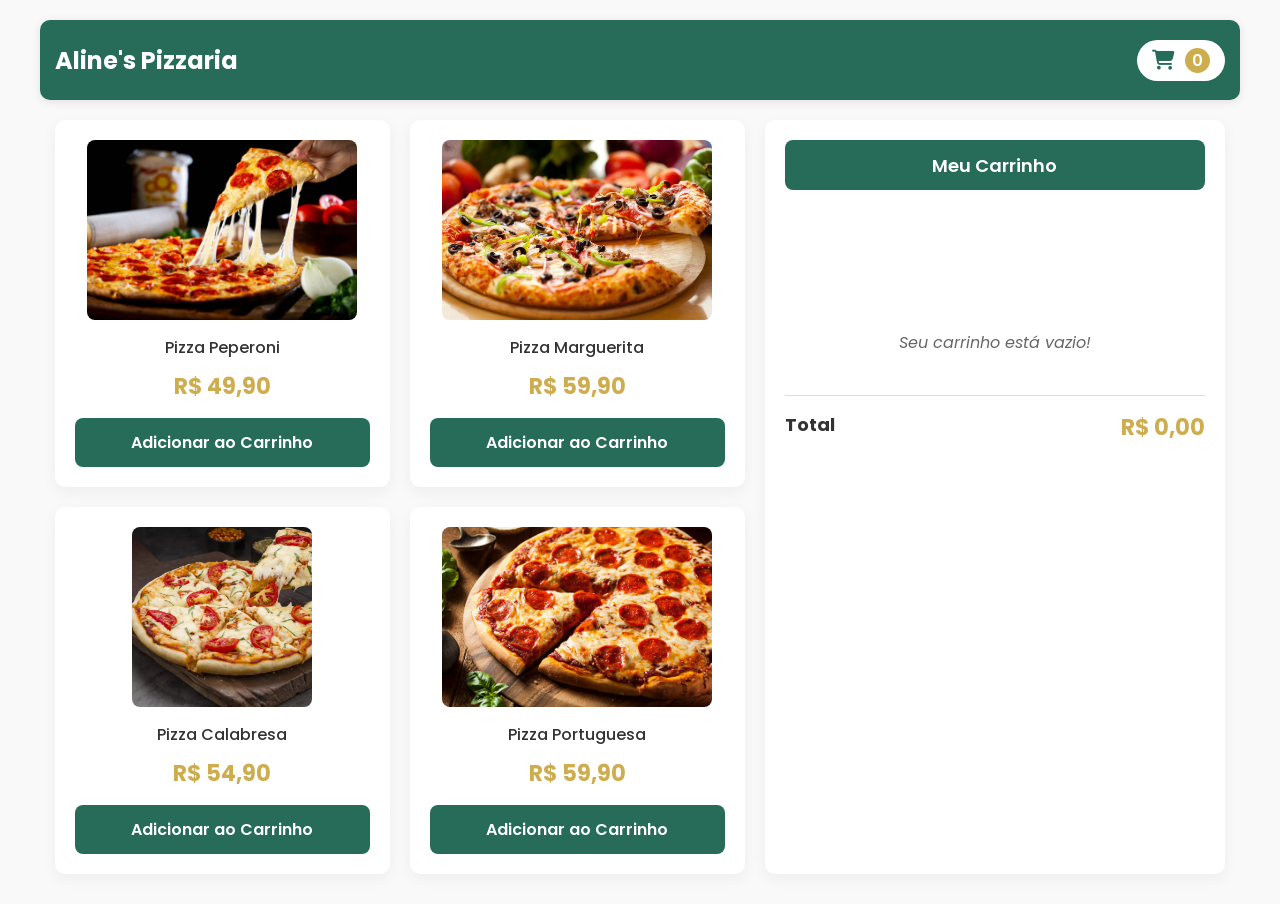
==== fazerPedido.html @ 33d37ead "feat: website for pizzeria only front-end" ====
<!DOCTYPE html>
<html lang="pt-br">
<head>
    <meta charset="UTF-8">
    <meta name="viewport" content="width=device-width, initial-scale=1.0">
    <link rel="stylesheet" href="https://cdnjs.cloudflare.com/ajax/libs/font-awesome/6.4.0/css/all.min.css">
    <title>Carrinho - Aline's Pizzaria</title>
    <style>
        @import url('https://fonts.googleapis.com/css2?family=Poppins:ital,wght@0,100;0,200;0,300;0,400;0,500;0,600;0,700;0,800;0,900;1,100;1,200;1,300;1,400;1,500;1,600;1,700;1,800;1,900&display=swap');

        * {
            margin: 0;
            padding: 0;
            box-sizing: border-box;
            font-family: "Poppins", sans-serif;
        }

        body {
            background-color: #f9f9f9;
            color: #333;
        }

        /* Header */
        .header {
            width: 100%;
            max-width: 1200px;
            height: 80px;
            background-color: #266C59;
            display: flex;
            margin: 20px auto;
            padding: 15px;
            border-radius: 10px;
            justify-content: space-between;
            align-items: center;
            box-shadow: 0 2px 10px rgba(0,0,0,0.1);
        }

        .header .logo {
            font-size: 24px;
            font-weight: bold;
            color: #fff;
        }

        .cart {
            display: flex;
            align-items: center;
            background-color: #fff;
            border-radius: 30px;
            padding: 8px 15px;
            cursor: pointer;
            transition: all 0.3s;
        }

        .cart:hover {
            transform: translateY(-2px);
            box-shadow: 0 4px 8px rgba(0,0,0,0.1);
        }

        .fa-shopping-cart {
            color: #266C59;
            font-size: 20px;
            margin-right: 10px;
        }

        .cart p {
            width: 25px;
            height: 25px;
            display: flex;
            justify-content: center;
            align-items: center;
            border-radius: 50%;
            background-color: #CEAD4E;
            color: #fff;
            font-weight: 600;
        }

        /* Container Principal */
        .container {
            width: 100%;
            max-width: 1200px;
            margin: 0 auto 30px;
            padding: 0 15px;
            display: flex;
            flex-direction: column;
        }

        /* Linha de Produtos */
        .linha-produtos {
            display: grid;
            grid-template-columns: repeat(auto-fit, minmax(250px, 1fr));
            gap: 20px;
            margin-bottom: 20px;
        }

        .corpoProduto {
            display: flex;
            flex-direction: column;
            align-items: center;
            padding: 20px;
            background-color: #fff;
            border-radius: 10px;
            box-shadow: 0 5px 15px rgba(0,0,0,0.05);
            transition: transform 0.3s;
        }

        .corpoProduto:hover {
            transform: translateY(-5px);
            box-shadow: 0 10px 20px rgba(0,0,0,0.1);
        }

        .imgProduto {
            width: 100%;
            height: 180px;
            display: flex;
            justify-content: center;
            align-items: center;
            margin-bottom: 15px;
        }

        .produtoMiniatura {
            max-width: 100%;
            max-height: 100%;
            object-fit: cover;
            border-radius: 8px;
        }

        .titulo {
            width: 100%;
            text-align: center;
        }

        .titulo p {
            font-size: 16px;
            color: #333;
            margin-bottom: 10px;
            font-weight: 500;
        }

        .titulo h2 {
            font-size: 22px;
            color: #CEAD4E;
            margin-bottom: 15px;
        }

        .button {
            background-color: #266C59;
            width: 100%;
            border: none;
            border-radius: 8px;
            padding: 12px;
            color: #fff;
            font-size: 16px;
            font-weight: 600;
            cursor: pointer;
            transition: all 0.3s;
        }

        .button:hover {
            background-color: #1E5545;
        }

        /* Barra Lateral - Carrinho */
        .barraLateral {
            width: 100%;
            border-radius: 10px;
            background-color: #fff;
            padding: 20px;
            box-shadow: 0 5px 15px rgba(0,0,0,0.05);
            margin-top: 20px;
        }

        .topoCarrinho {
            background-color: #266C59;
            display: flex;
            align-items: center;
            justify-content: center;
            height: 50px;
            border-radius: 8px;
            margin-bottom: 20px;
            color: #fff;
            font-size: 18px;
            font-weight: 600;
        }

        #carrinho-itens {
            min-height: 100px;
        }

        .item-carrinho {
            display: flex;
            align-items: center;
            justify-content: space-between;
            padding: 12px;
            background-color: #f9f9f9;
            border-radius: 8px;
            margin-bottom: 10px;
            border-left: 4px solid #CEAD4E;
        }

        .linha-da-imagem {
            width: 50px;
            height: 50px;
            border-radius: 50%;
            border: 2px solid #266C59;
            display: flex;
            align-items: center;
            justify-content: center;
            overflow: hidden;
        }

        .img-carrinho {
            width: 100%;
            height: 100%;
            object-fit: cover;
        }

        .item-carrinho-info {
            flex: 1;
            margin: 0 15px;
        }

        .item-carrinho-info h4 {
            font-size: 16px;
            margin-bottom: 5px;
            color: #333;
        }

        .item-carrinho-info p {
            font-size: 14px;
            color: #CEAD4E;
            font-weight: 600;
        }

        .fa-trash {
            color: #e74c3c;
            cursor: pointer;
            font-size: 18px;
            transition: all 0.3s;
        }

        .fa-trash:hover {
            transform: scale(1.1);
        }

        .item-carrinho-vazio {
            text-align: center;
            padding: 20px;
            color: #666;
            font-style: italic;
        }

        .rodape {
            display: flex;
            justify-content: space-between;
            margin: 20px 0;
            padding: 15px 0;
            border-top: 1px solid #ddd;
        }

        .rodape h3 {
            font-size: 18px;
            color: #333;
        }

        .rodape h2 {
            font-size: 22px;
            color: #CEAD4E;
        }

        #finalizar-compra {
            width: 100%;
            background-color: #CEAD4E;
            border: none;
            border-radius: 8px;
            padding: 15px;
            color: #fff;
            font-size: 18px;
            font-weight: 600;
            cursor: pointer;
            transition: all 0.3s;
            margin-top: 10px;
        }

        #finalizar-compra:hover {
            background-color: #B89A43;
        }

        /* Responsividade */
        @media (min-width: 768px) {
            .container {
                flex-direction: row;
                gap: 20px;
            }

            .linha-produtos {
                width: 60%;
                margin-bottom: 0;
            }

            .barraLateral {
                width: 40%;
                margin-top: 0;
            }
        }

        @media (max-width: 480px) {
            .header {
                height: 70px;
                padding: 10px;
                margin: 15px auto;
            }

            .header .logo {
                font-size: 20px;
            }

            .cart {
                padding: 6px 12px;
            }

            .titulo h2 {
                font-size: 20px;
            }

            .button {
                padding: 10px;
                font-size: 15px;
            }
        }
    </style>
</head>
<body>
    <div class="header">
        <p class="logo">Aline's Pizzaria</p>
        <div class="cart">
            <i class="fas fa-shopping-cart"></i>
            <p id="cart-count">0</p>
        </div>
    </div>

    <div class="container">
        <div class="linha-produtos">
            <!-- Produto 1 -->
            <form action="filtros/criar.php" method="post">
                <div class="corpoProduto">
                    <div class="imgProduto">
                        <img src="img/pizza11.jpg" alt="Pizza Peperoni" class="produtoMiniatura" />
                    </div>
                    <div class="titulo">
                        <p>Pizza Peperoni</p>
                        <h2>R$ 49,90</h2>
                        <input type="hidden" name="id_produto" value="1">
                        <input type="hidden" name="valor" value="49.90">
                        <button type="submit" class="button" name="addCarrinho">Adicionar ao Carrinho</button>
                    </div>
                </div>
            </form>

            <!-- Produto 2 -->
            <form action="filtros/criar.php" method="post">
                <div class="corpoProduto">
                    <div class="imgProduto">
                        <img src="img/pizza22.jpg" alt="Pizza Marguerita" class="produtoMiniatura" />
                    </div>
                    <div class="titulo">
                        <p>Pizza Marguerita</p>
                        <h2>R$ 59,90</h2>
                        <input type="hidden" name="id_produto" value="2">
                        <input type="hidden" name="valor" value="59.90">
                        <button type="submit" class="button" name="addCarrinho">Adicionar ao Carrinho</button>
                    </div>
                </div>
            </form>

            <!-- Produto 3 -->
            <form action="filtros/criar.php" method="post">
                <div class="corpoProduto">
                    <div class="imgProduto">
                        <img src="img/pizza33.webp" alt="Pizza Calabresa" class="produtoMiniatura" />
                    </div>
                    <div class="titulo">
                        <p>Pizza Calabresa</p>
                        <h2>R$ 54,90</h2>
                        <input type="hidden" name="id_produto" value="3">
                        <input type="hidden" name="valor" value="54.90">
                        <button type="submit" class="button" name="addCarrinho">Adicionar ao Carrinho</button>
                    </div>
                </div>
            </form>

            <!-- Produto 4 -->
            <form action="filtros/criar.php" method="post">
                <div class="corpoProduto">
                    <div class="imgProduto">
                        <img src="img/pizza44.jpg" alt="Pizza Portuguesa" class="produtoMiniatura" />
                    </div>
                    <div class="titulo">
                        <p>Pizza Portuguesa</p>
                        <h2>R$ 59,90</h2>
                        <input type="hidden" name="id_produto" value="4">
                        <input type="hidden" name="valor" value="59.90">
                        <button type="submit" class="button" name="addCarrinho">Adicionar ao Carrinho</button>
                    </div>
                </div>
            </form>
        </div>

        <div class="barraLateral">
            <div class="topoCarrinho">
                <p>Meu Carrinho</p>
            </div>
            <div id="carrinho-itens">
            </div>
            <div class="item-carrinho-vazio" id="carrinho-vazio">Seu carrinho está vazio!</div>
            <div class="rodape">
                <h3>Total</h3>
                <h2 id="total-preco">R$ 0,00</h2>
            </div>
            <button id="finalizar-compra" class="button" onclick="finalizarCompra()" style="display:none;">Finalizar Compra</button>
        </div>
    </div>

    <script>
        // Carrinho de compras
        let cart = [];
        const cartCount = document.getElementById('cart-count');
        const cartItems = document.getElementById('carrinho-itens');
        const emptyCart = document.getElementById('carrinho-vazio');
        const totalPrice = document.getElementById('total-preco');
        const checkoutBtn = document.getElementById('finalizar-compra');

        // Adicionar produto ao carrinho
        document.querySelectorAll('form').forEach(form => {
            form.addEventListener('submit', function(e) {
                e.preventDefault();
                
                const formData = new FormData(this);
                const productId = formData.get('id_produto');
                const productPrice = parseFloat(formData.get('valor'));
                const productName = this.querySelector('p').textContent;
                const productImg = this.querySelector('img').src;
                
                addToCart(productId, productName, productPrice, productImg);
            });
        });

        function addToCart(id, name, price, img) {
            // Verifica se o produto já está no carrinho
            const existingItem = cart.find(item => item.id === id);
            
            if (existingItem) {
                existingItem.quantity += 1;
            } else {
                cart.push({
                    id,
                    name,
                    price,
                    img,
                    quantity: 1
                });
            }
            
            updateCart();
        }

        function updateCart() {
            // Atualiza contador do carrinho
            const totalItems = cart.reduce((sum, item) => sum + item.quantity, 0);
            cartCount.textContent = totalItems;
            
            // Atualiza lista de itens
            cartItems.innerHTML = '';
            
            if (cart.length === 0) {
                emptyCart.style.display = 'block';
                checkoutBtn.style.display = 'none';
            } else {
                emptyCart.style.display = 'none';
                checkoutBtn.style.display = 'block';
                
                cart.forEach(item => {
                    const cartItem = document.createElement('div');
                    cartItem.className = 'item-carrinho';
                    cartItem.innerHTML = `
                        <div class="linha-da-imagem">
                            <img src="${item.img}" class="img-carrinho" alt="${item.name}">
                        </div>
                        <div class="item-carrinho-info">
                            <h4>${item.name}</h4>
                            <p>R$ ${item.price.toFixed(2)} x ${item.quantity}</p>
                        </div>
                        <i class="fas fa-trash" onclick="removeFromCart('${item.id}')"></i>
                    `;
                    cartItems.appendChild(cartItem);
                });
            }
            
            // Atualiza total
            const total = cart.reduce((sum, item) => sum + (item.price * item.quantity), 0);
            totalPrice.textContent = `R$ ${total.toFixed(2)}`;
        }

        function removeFromCart(id) {
            const itemIndex = cart.findIndex(item => item.id === id);
            
            if (itemIndex !== -1) {
                if (cart[itemIndex].quantity > 1) {
                    cart[itemIndex].quantity -= 1;
                } else {
                    cart.splice(itemIndex, 1);
                }
                
                updateCart();
            }
        }

        function finalizarCompra() {
            if (cart.length === 0) {
                alert('Seu carrinho está vazio!');
                return;
            }
            
            alert('Compra finalizada com sucesso! Obrigado por escolher a Aline\'s Pizzaria!');
            cart = [];
            updateCart();
        }
    </script>
</body>
</html>
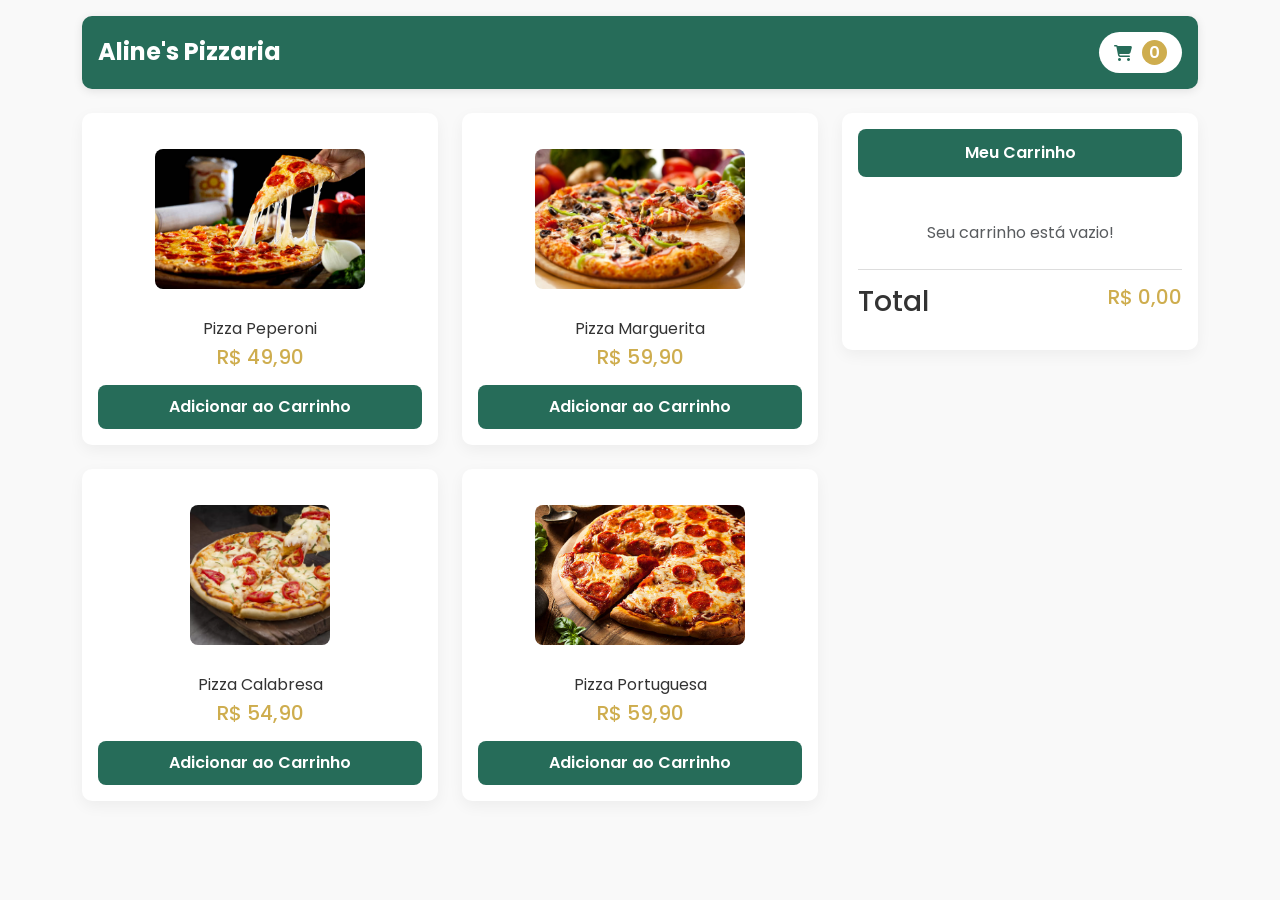
==== commit b96cf8f2: "fix: fixed page fazerPedido.html" ====
--- a/fazerPedido.html
+++ b/fazerPedido.html
@@ -3,193 +3,131 @@
 <head>
     <meta charset="UTF-8">
     <meta name="viewport" content="width=device-width, initial-scale=1.0">
+    <title>Carrinho - Aline's Pizzaria</title>
+    <!-- Bootstrap CSS -->
+    <link href="https://cdn.jsdelivr.net/npm/bootstrap@5.3.0/dist/css/bootstrap.min.css" rel="stylesheet">
+    <!-- Font Awesome -->
     <link rel="stylesheet" href="https://cdnjs.cloudflare.com/ajax/libs/font-awesome/6.4.0/css/all.min.css">
-    <title>Carrinho - Aline's Pizzaria</title>
+    <!-- Google Fonts -->
+    <link href="https://fonts.googleapis.com/css2?family=Poppins:ital,wght@0,100;0,200;0,300;0,400;0,500;0,600;0,700;0,800;0,900;1,100;1,200;1,300;1,400;1,500;1,600;1,700;1,800;1,900&display=swap" rel="stylesheet">
     <style>
-        @import url('https://fonts.googleapis.com/css2?family=Poppins:ital,wght@0,100;0,200;0,300;0,400;0,500;0,600;0,700;0,800;0,900;1,100;1,200;1,300;1,400;1,500;1,600;1,700;1,800;1,900&display=swap');
-
-        * {
-            margin: 0;
-            padding: 0;
-            box-sizing: border-box;
+        body {
             font-family: "Poppins", sans-serif;
-        }
-
-        body {
             background-color: #f9f9f9;
             color: #333;
         }
 
-        /* Header */
         .header {
-            width: 100%;
-            max-width: 1200px;
-            height: 80px;
             background-color: #266C59;
-            display: flex;
-            margin: 20px auto;
-            padding: 15px;
             border-radius: 10px;
-            justify-content: space-between;
-            align-items: center;
             box-shadow: 0 2px 10px rgba(0,0,0,0.1);
         }
 
-        .header .logo {
-            font-size: 24px;
+        .logo {
+            font-size: 1.5rem;
             font-weight: bold;
-            color: #fff;
-        }
-
-        .cart {
-            display: flex;
-            align-items: center;
-            background-color: #fff;
+            color: white;
+        }
+
+        .cart-btn {
+            background-color: white;
             border-radius: 30px;
             padding: 8px 15px;
-            cursor: pointer;
             transition: all 0.3s;
         }
 
-        .cart:hover {
+        .cart-btn:hover {
             transform: translateY(-2px);
             box-shadow: 0 4px 8px rgba(0,0,0,0.1);
         }
 
         .fa-shopping-cart {
             color: #266C59;
-            font-size: 20px;
             margin-right: 10px;
         }
 
-        .cart p {
+        .cart-count {
             width: 25px;
             height: 25px;
+            border-radius: 50%;
+            background-color: #CEAD4E;
+            color: white;
+            font-weight: 600;
             display: flex;
             justify-content: center;
             align-items: center;
-            border-radius: 50%;
-            background-color: #CEAD4E;
-            color: #fff;
-            font-weight: 600;
-        }
-
-        /* Container Principal */
-        .container {
-            width: 100%;
-            max-width: 1200px;
-            margin: 0 auto 30px;
-            padding: 0 15px;
-            display: flex;
-            flex-direction: column;
-        }
-
-        /* Linha de Produtos */
-        .linha-produtos {
-            display: grid;
-            grid-template-columns: repeat(auto-fit, minmax(250px, 1fr));
-            gap: 20px;
-            margin-bottom: 20px;
-        }
-
-        .corpoProduto {
-            display: flex;
-            flex-direction: column;
-            align-items: center;
-            padding: 20px;
-            background-color: #fff;
+        }
+
+        .product-card {
+            background-color: white;
             border-radius: 10px;
             box-shadow: 0 5px 15px rgba(0,0,0,0.05);
             transition: transform 0.3s;
-        }
-
-        .corpoProduto:hover {
+            height: 100%;
+            display: flex;
+            flex-direction: column;
+        }
+
+        .product-card:hover {
             transform: translateY(-5px);
             box-shadow: 0 10px 20px rgba(0,0,0,0.1);
         }
 
-        .imgProduto {
-            width: 100%;
+        .product-img {
             height: 180px;
             display: flex;
             justify-content: center;
             align-items: center;
-            margin-bottom: 15px;
-        }
-
-        .produtoMiniatura {
+            padding: 20px;
+        }
+
+        .product-img img {
             max-width: 100%;
             max-height: 100%;
             object-fit: cover;
             border-radius: 8px;
         }
 
-        .titulo {
-            width: 100%;
-            text-align: center;
-        }
-
-        .titulo p {
-            font-size: 16px;
-            color: #333;
-            margin-bottom: 10px;
-            font-weight: 500;
-        }
-
-        .titulo h2 {
-            font-size: 22px;
+        .product-price {
             color: #CEAD4E;
+            font-size: 1.25rem;
             margin-bottom: 15px;
         }
 
-        .button {
+        .add-to-cart-btn {
             background-color: #266C59;
-            width: 100%;
             border: none;
             border-radius: 8px;
+            padding: 10px;
+            color: white;
+            font-weight: 600;
+            transition: all 0.3s;
+            width: 100%;
+        }
+
+        .add-to-cart-btn:hover {
+            background-color: #1E5545;
+        }
+
+        .cart-sidebar {
+            background-color: white;
+            border-radius: 10px;
+            box-shadow: 0 5px 15px rgba(0,0,0,0.05);
+        }
+
+        .cart-header {
+            background-color: #266C59;
+            color: white;
+            border-radius: 8px;
             padding: 12px;
-            color: #fff;
-            font-size: 16px;
+            text-align: center;
             font-weight: 600;
-            cursor: pointer;
-            transition: all 0.3s;
-        }
-
-        .button:hover {
-            background-color: #1E5545;
-        }
-
-        /* Barra Lateral - Carrinho */
-        .barraLateral {
-            width: 100%;
-            border-radius: 10px;
-            background-color: #fff;
-            padding: 20px;
-            box-shadow: 0 5px 15px rgba(0,0,0,0.05);
-            margin-top: 20px;
-        }
-
-        .topoCarrinho {
-            background-color: #266C59;
+            margin-bottom: 20px;
+        }
+
+        .cart-item {
             display: flex;
             align-items: center;
-            justify-content: center;
-            height: 50px;
-            border-radius: 8px;
-            margin-bottom: 20px;
-            color: #fff;
-            font-size: 18px;
-            font-weight: 600;
-        }
-
-        #carrinho-itens {
-            min-height: 100px;
-        }
-
-        .item-carrinho {
-            display: flex;
-            align-items: center;
-            justify-content: space-between;
             padding: 12px;
             background-color: #f9f9f9;
             border-radius: 8px;
@@ -197,7 +135,7 @@
             border-left: 4px solid #CEAD4E;
         }
 
-        .linha-da-imagem {
+        .cart-item-img {
             width: 50px;
             height: 50px;
             border-radius: 50%;
@@ -208,25 +146,18 @@
             overflow: hidden;
         }
 
-        .img-carrinho {
+        .cart-item-img img {
             width: 100%;
             height: 100%;
             object-fit: cover;
         }
 
-        .item-carrinho-info {
+        .cart-item-info {
             flex: 1;
             margin: 0 15px;
         }
 
-        .item-carrinho-info h4 {
-            font-size: 16px;
-            margin-bottom: 5px;
-            color: #333;
-        }
-
-        .item-carrinho-info p {
-            font-size: 14px;
+        .cart-item-price {
             color: #CEAD4E;
             font-weight: 600;
         }
@@ -234,7 +165,6 @@
         .fa-trash {
             color: #e74c3c;
             cursor: pointer;
-            font-size: 18px;
             transition: all 0.3s;
         }
 
@@ -242,183 +172,138 @@
             transform: scale(1.1);
         }
 
-        .item-carrinho-vazio {
-            text-align: center;
-            padding: 20px;
-            color: #666;
-            font-style: italic;
-        }
-
-        .rodape {
-            display: flex;
-            justify-content: space-between;
-            margin: 20px 0;
+        .cart-footer {
             padding: 15px 0;
             border-top: 1px solid #ddd;
         }
 
-        .rodape h3 {
-            font-size: 18px;
-            color: #333;
-        }
-
-        .rodape h2 {
-            font-size: 22px;
+        .total-price {
             color: #CEAD4E;
-        }
-
-        #finalizar-compra {
-            width: 100%;
+            font-size: 1.25rem;
+        }
+
+        .checkout-btn {
             background-color: #CEAD4E;
             border: none;
             border-radius: 8px;
-            padding: 15px;
-            color: #fff;
-            font-size: 18px;
+            padding: 12px;
+            color: white;
             font-weight: 600;
-            cursor: pointer;
             transition: all 0.3s;
-            margin-top: 10px;
-        }
-
-        #finalizar-compra:hover {
+            width: 100%;
+        }
+
+        .checkout-btn:hover {
             background-color: #B89A43;
-        }
-
-        /* Responsividade */
-        @media (min-width: 768px) {
-            .container {
-                flex-direction: row;
-                gap: 20px;
-            }
-
-            .linha-produtos {
-                width: 60%;
-                margin-bottom: 0;
-            }
-
-            .barraLateral {
-                width: 40%;
-                margin-top: 0;
-            }
-        }
-
-        @media (max-width: 480px) {
-            .header {
-                height: 70px;
-                padding: 10px;
-                margin: 15px auto;
-            }
-
-            .header .logo {
-                font-size: 20px;
-            }
-
-            .cart {
-                padding: 6px 12px;
-            }
-
-            .titulo h2 {
-                font-size: 20px;
-            }
-
-            .button {
-                padding: 10px;
-                font-size: 15px;
-            }
         }
     </style>
 </head>
 <body>
-    <div class="header">
-        <p class="logo">Aline's Pizzaria</p>
-        <div class="cart">
-            <i class="fas fa-shopping-cart"></i>
-            <p id="cart-count">0</p>
+    <div class="container my-3">
+        <header class="header d-flex justify-content-between align-items-center p-3 mb-4">
+            <h1 class="logo m-0">Aline's Pizzaria</h1>
+            <div class="cart-btn d-flex align-items-center">
+                <i class="fas fa-shopping-cart"></i>
+                <div class="cart-count" id="cart-count">0</div>
+            </div>
+        </header>
+
+        <div class="row">
+            <div class="col-lg-8">
+                <div class="row row-cols-1 row-cols-md-2 g-4">
+                    <!-- Produto 1 -->
+                    <div class="col">
+                        <form action="filtros/criar.php" method="post" class="h-100">
+                            <div class="product-card p-3 h-100">
+                                <div class="product-img">
+                                    <img src="img/pizza11.jpg" alt="Pizza Peperoni" class="img-fluid">
+                                </div>
+                                <div class="text-center mt-2">
+                                    <p class="mb-1">Pizza Peperoni</p>
+                                    <h3 class="product-price mb-3">R$ 49,90</h3>
+                                    <input type="hidden" name="id_produto" value="1">
+                                    <input type="hidden" name="valor" value="49.90">
+                                    <button type="submit" class="add-to-cart-btn" name="addCarrinho">Adicionar ao Carrinho</button>
+                                </div>
+                            </div>
+                        </form>
+                    </div>
+
+                    <!-- Produto 2 -->
+                    <div class="col">
+                        <form action="filtros/criar.php" method="post" class="h-100">
+                            <div class="product-card p-3 h-100">
+                                <div class="product-img">
+                                    <img src="img/pizza22.jpg" alt="Pizza Marguerita" class="img-fluid">
+                                </div>
+                                <div class="text-center mt-2">
+                                    <p class="mb-1">Pizza Marguerita</p>
+                                    <h3 class="product-price mb-3">R$ 59,90</h3>
+                                    <input type="hidden" name="id_produto" value="2">
+                                    <input type="hidden" name="valor" value="59.90">
+                                    <button type="submit" class="add-to-cart-btn" name="addCarrinho">Adicionar ao Carrinho</button>
+                                </div>
+                            </div>
+                        </form>
+                    </div>
+
+                    <!-- Produto 3 -->
+                    <div class="col">
+                        <form action="filtros/criar.php" method="post" class="h-100">
+                            <div class="product-card p-3 h-100">
+                                <div class="product-img">
+                                    <img src="img/pizza33.webp" alt="Pizza Calabresa" class="img-fluid">
+                                </div>
+                                <div class="text-center mt-2">
+                                    <p class="mb-1">Pizza Calabresa</p>
+                                    <h3 class="product-price mb-3">R$ 54,90</h3>
+                                    <input type="hidden" name="id_produto" value="3">
+                                    <input type="hidden" name="valor" value="54.90">
+                                    <button type="submit" class="add-to-cart-btn" name="addCarrinho">Adicionar ao Carrinho</button>
+                                </div>
+                            </div>
+                        </form>
+                    </div>
+
+                    <!-- Produto 4 -->
+                    <div class="col">
+                        <form action="filtros/criar.php" method="post" class="h-100">
+                            <div class="product-card p-3 h-100">
+                                <div class="product-img">
+                                    <img src="img/pizza44.jpg" alt="Pizza Portuguesa" class="img-fluid">
+                                </div>
+                                <div class="text-center mt-2">
+                                    <p class="mb-1">Pizza Portuguesa</p>
+                                    <h3 class="product-price mb-3">R$ 59,90</h3>
+                                    <input type="hidden" name="id_produto" value="4">
+                                    <input type="hidden" name="valor" value="59.90">
+                                    <button type="submit" class="add-to-cart-btn" name="addCarrinho">Adicionar ao Carrinho</button>
+                                </div>
+                            </div>
+                        </form>
+                    </div>
+                </div>
+            </div>
+
+            <div class="col-lg-4 mt-4 mt-lg-0">
+                <div class="cart-sidebar p-3">
+                    <div class="cart-header">
+                        Meu Carrinho
+                    </div>
+                    <div id="carrinho-itens"></div>
+                    <div class="text-center py-4 text-muted" id="carrinho-vazio">Seu carrinho está vazio!</div>
+                    <div class="cart-footer d-flex justify-content-between">
+                        <h3 class="m-0">Total</h3>
+                        <h3 class="total-price m-0" id="total-preco">R$ 0,00</h3>
+                    </div>
+                    <button id="finalizar-compra" class="checkout-btn mt-3" onclick="finalizarCompra()" style="display:none;">Finalizar Compra</button>
+                </div>
+            </div>
         </div>
     </div>
 
-    <div class="container">
-        <div class="linha-produtos">
-            <!-- Produto 1 -->
-            <form action="filtros/criar.php" method="post">
-                <div class="corpoProduto">
-                    <div class="imgProduto">
-                        <img src="img/pizza11.jpg" alt="Pizza Peperoni" class="produtoMiniatura" />
-                    </div>
-                    <div class="titulo">
-                        <p>Pizza Peperoni</p>
-                        <h2>R$ 49,90</h2>
-                        <input type="hidden" name="id_produto" value="1">
-                        <input type="hidden" name="valor" value="49.90">
-                        <button type="submit" class="button" name="addCarrinho">Adicionar ao Carrinho</button>
-                    </div>
-                </div>
-            </form>
-
-            <!-- Produto 2 -->
-            <form action="filtros/criar.php" method="post">
-                <div class="corpoProduto">
-                    <div class="imgProduto">
-                        <img src="img/pizza22.jpg" alt="Pizza Marguerita" class="produtoMiniatura" />
-                    </div>
-                    <div class="titulo">
-                        <p>Pizza Marguerita</p>
-                        <h2>R$ 59,90</h2>
-                        <input type="hidden" name="id_produto" value="2">
-                        <input type="hidden" name="valor" value="59.90">
-                        <button type="submit" class="button" name="addCarrinho">Adicionar ao Carrinho</button>
-                    </div>
-                </div>
-            </form>
-
-            <!-- Produto 3 -->
-            <form action="filtros/criar.php" method="post">
-                <div class="corpoProduto">
-                    <div class="imgProduto">
-                        <img src="img/pizza33.webp" alt="Pizza Calabresa" class="produtoMiniatura" />
-                    </div>
-                    <div class="titulo">
-                        <p>Pizza Calabresa</p>
-                        <h2>R$ 54,90</h2>
-                        <input type="hidden" name="id_produto" value="3">
-                        <input type="hidden" name="valor" value="54.90">
-                        <button type="submit" class="button" name="addCarrinho">Adicionar ao Carrinho</button>
-                    </div>
-                </div>
-            </form>
-
-            <!-- Produto 4 -->
-            <form action="filtros/criar.php" method="post">
-                <div class="corpoProduto">
-                    <div class="imgProduto">
-                        <img src="img/pizza44.jpg" alt="Pizza Portuguesa" class="produtoMiniatura" />
-                    </div>
-                    <div class="titulo">
-                        <p>Pizza Portuguesa</p>
-                        <h2>R$ 59,90</h2>
-                        <input type="hidden" name="id_produto" value="4">
-                        <input type="hidden" name="valor" value="59.90">
-                        <button type="submit" class="button" name="addCarrinho">Adicionar ao Carrinho</button>
-                    </div>
-                </div>
-            </form>
-        </div>
-
-        <div class="barraLateral">
-            <div class="topoCarrinho">
-                <p>Meu Carrinho</p>
-            </div>
-            <div id="carrinho-itens">
-            </div>
-            <div class="item-carrinho-vazio" id="carrinho-vazio">Seu carrinho está vazio!</div>
-            <div class="rodape">
-                <h3>Total</h3>
-                <h2 id="total-preco">R$ 0,00</h2>
-            </div>
-            <button id="finalizar-compra" class="button" onclick="finalizarCompra()" style="display:none;">Finalizar Compra</button>
-        </div>
-    </div>
+    <!-- Bootstrap JS Bundle with Popper -->
+    <script src="https://cdn.jsdelivr.net/npm/bootstrap@5.3.0/dist/js/bootstrap.bundle.min.js"></script>
 
     <script>
         // Carrinho de compras
@@ -480,14 +365,14 @@
                 
                 cart.forEach(item => {
                     const cartItem = document.createElement('div');
-                    cartItem.className = 'item-carrinho';
+                    cartItem.className = 'cart-item';
                     cartItem.innerHTML = `
-                        <div class="linha-da-imagem">
-                            <img src="${item.img}" class="img-carrinho" alt="${item.name}">
+                        <div class="cart-item-img">
+                            <img src="${item.img}" alt="${item.name}">
                         </div>
-                        <div class="item-carrinho-info">
-                            <h4>${item.name}</h4>
-                            <p>R$ ${item.price.toFixed(2)} x ${item.quantity}</p>
+                        <div class="cart-item-info">
+                            <h4 class="mb-1">${item.name}</h4>
+                            <p class="cart-item-price m-0">R$ ${item.price.toFixed(2)} x ${item.quantity}</p>
                         </div>
                         <i class="fas fa-trash" onclick="removeFromCart('${item.id}')"></i>
                     `;
